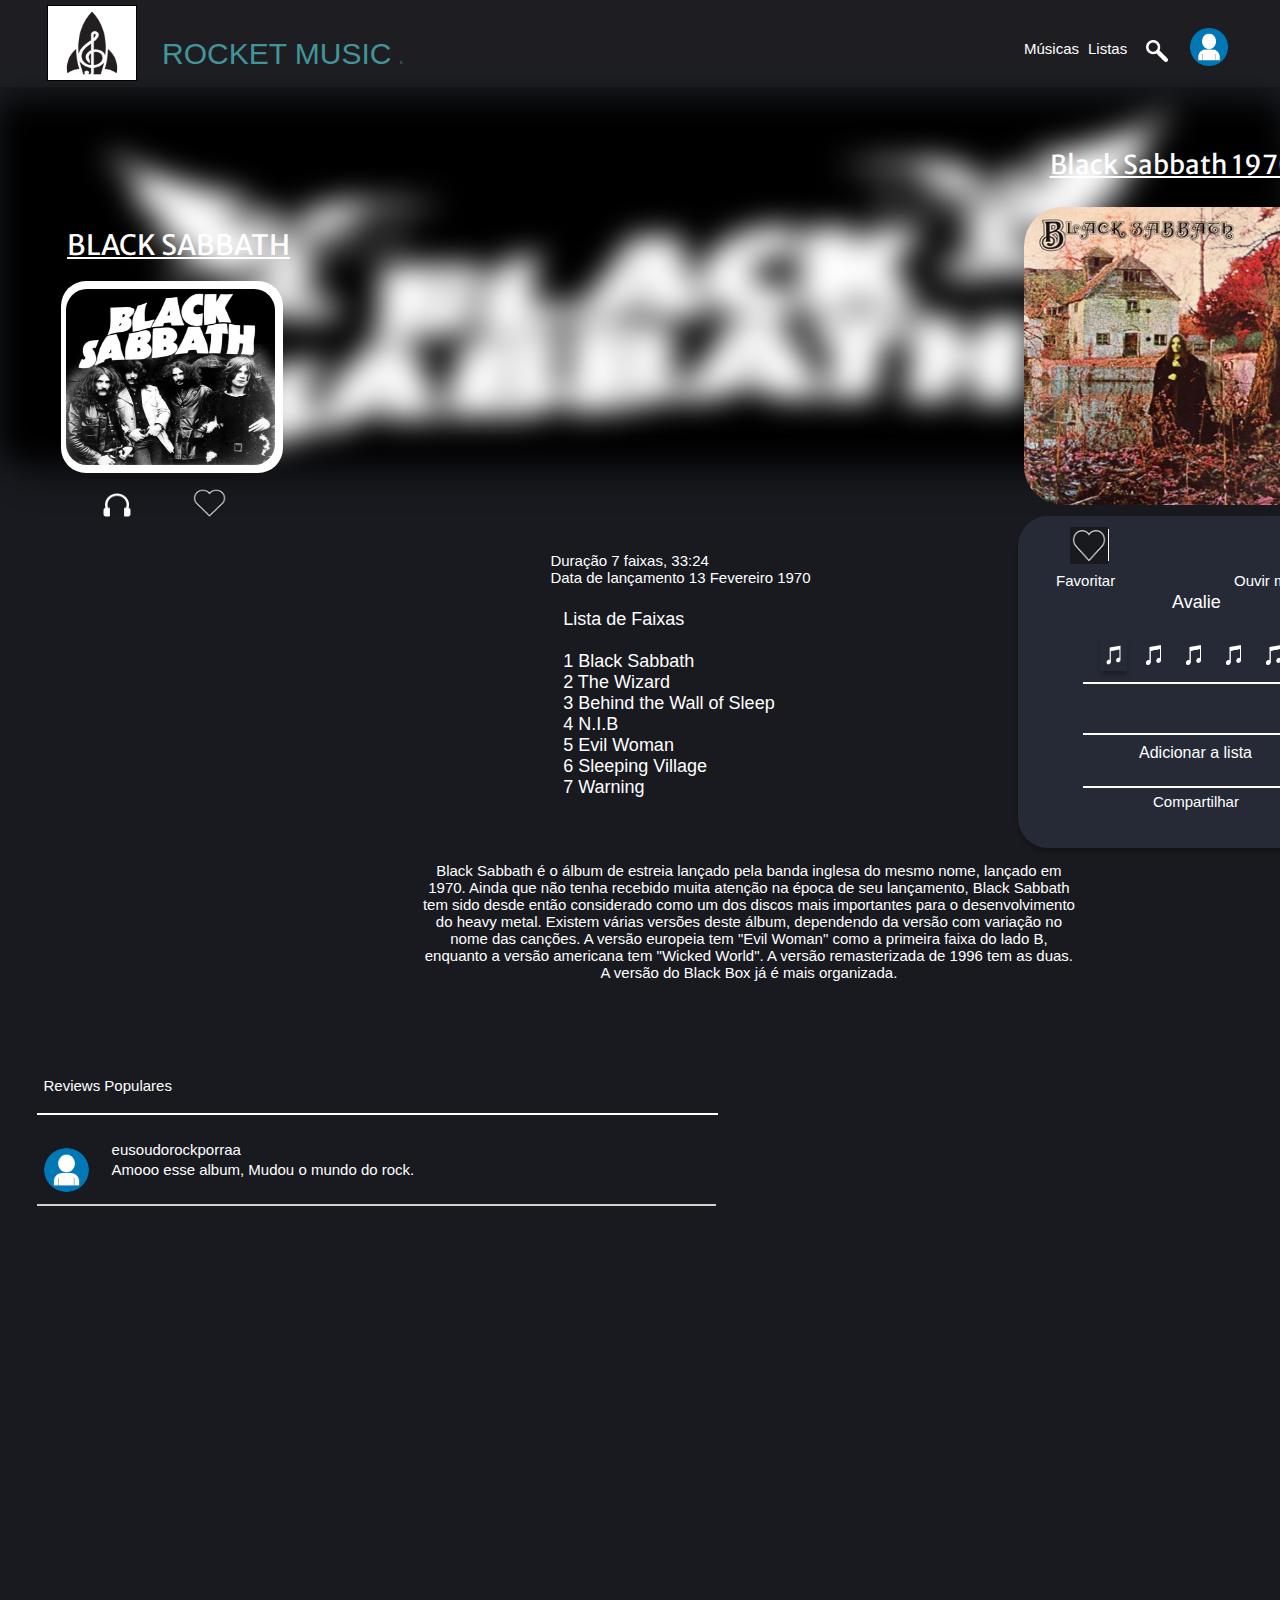
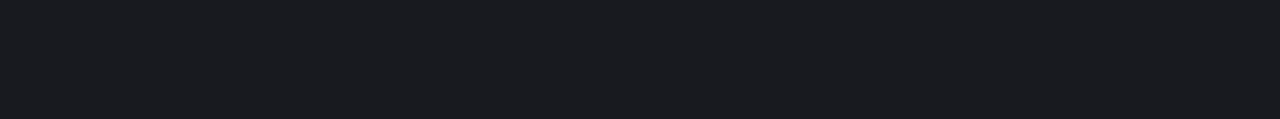
==== frontend/Home Page/EQUIPE ROCKET/album.html @ 131de7f9 "atualização2" ====
<!DOCTYPE html>
<html lang="pt-br">
<head>
  <meta charset="UTF-8">
  <meta name="viewport" content="width=device-width, initial-scale=1.0">
  <link href="imagens/logo.ico" rel="shortcup icon" type="image/x-icon">
  <link rel="stylesheet" href="style.css" />

  <link rel="preconnect" href="https://fonts.googleapis.com">
<link rel="preconnect" href="https://fonts.gstatic.com" crossorigin>
<link href="https://fonts.googleapis.com/css2?family=Josefin+Sans:wght@200&family=Merriweather+Sans&family=Mulish:wght@200&display=swap" rel="stylesheet">

</head>

<body>
  <div class="Desktop1">
    <img class="CapaTitulo" src="imagens/fundo.webp" />
    <div class="Navbar">
      <div class="Rectangle1"></div>
      <img class="um" src="imagens/pesquisa.png" />
      <div class="RocketMusicS">
        <span style="color: #41959A; font-size: 30px; font-family: 'RocknRoll One', sans-serif; font-weight: 400; word-wrap: break-word;">ROCKET MUSIC</span>
        <span style="color: #41959A; font-size: 5px; font-family: 'RocknRoll One', sans-serif; font-weight: 400; word-wrap: break-word;">s</span>
      </div>
      <div class="Listas" style="color: white; font-size: 15px; font-family: 'RocknRoll One', sans-serif; font-weight: 400; word-wrap: break-word;">Listas</div>
      <div class="Musicas" style="color: white; font-size: 15px; font-family: 'RocknRoll One', sans-serif; font-weight: 400; word-wrap: break-word;">Músicas</div>
      <img class="dois" src="imagens/usuario.png" />
    </div>
    <div class="Rectangle4"></div>
    <img class="logobanda" src="imagens/capa.jpg" />
    <img class="tres" src="imagens/fone.png" />
    <img class="coracao" src="imagens/coracao.png" />
    <div class="BlackSabbath">BLACK SABBATH</div>
    <div class="ListaDeFaixas">Lista de Faixas<br /><br />1 Black Sabbath<br />2 The Wizard<br />3 Behind the Wall of Sleep<br />4 N.I.B<br />5 Evil Woman<br />6 Sleeping Village<br />7 Warning</div>
    <div class="DuraçãoeLançamento">Duração 7 faixas, 33:24<br />Data de lançamento 13 Fevereiro 1970</div>
    <div class="Vector"></div>
    <img class="IconRocketMusic1" src="imagens/teste.jpg" />
    <img class="BlackSabbathDebutAlbum1" src="imagens/albumbs.jpg" />
    <div class="BlackSabbath1970">Black Sabbath 1970</div>
    <div class="Quadro6">
      <div class="Retângulo5"></div>
      <img class="notas1" src="imagens/notamusical.png" />
      <img class="notas2" src="imagens/notamusical.png" />
      <img class="notas3" src="imagens/notamusical.png" />
      <img class="notas4" src="imagens/notamusical.png" />
      <img class="notas5" src="imagens/notamusical.png" />
      <div class="Avalie">Avalie</div>
      <div class="Vector"></div>
      <img class="dez" src="imagens/coracao.png" />
      <img class="nove" src="imagens/assistamaistarde.png" />
      <div class="Favoritar">Favoritar</div>
      <div class="OuvirMaisTarde">Ouvir mais tarde</div>
      <div class="Review">Review</div>
      <div class="AdicionarALista">Adicionar a lista</div>
      <div class="Compartilhar">Compartilhar</div>
      <div class="Linha3"></div>
      <div class="Linha5"></div>
      <div class="Linha6"></div>
    </div>
    <div class="Review">
      <div class="Linha2"></div>
      <div class="ReviewsPopulares">Reviews Populares</div>
      <div class="AmoooEsseAlbumMudouOMundoDoRock">Amooo esse album, Mudou o mundo do rock.</div>
      <img class="Ellipse1" src="imagens/usuario.png" />
      <div class="Eusoudorockporraa">eusoudorockporraa</div>
      <div class="Linha1"></div>
    </div>
    <div class="resumoalbum">Black Sabbath é o álbum de estreia lançado pela banda inglesa do mesmo nome, lançado em 1970. Ainda que não tenha recebido muita atenção na época de seu lançamento, Black Sabbath tem sido desde então considerado como um dos discos mais importantes para o desenvolvimento do heavy metal. Existem várias versões deste álbum, dependendo da versão com variação no nome das canções. A versão europeia tem "Evil Woman" como a primeira faixa do lado B, enquanto a versão americana tem "Wicked World". A versão remasterizada de 1996 tem as duas. A versão do Black Box já é mais organizada.</div>
  </div>

</body>

</html>
---- frontend/Home Page/EQUIPE ROCKET/style.css ----
*{
  margin: 0;
  padding: 0;
  box-sizing: border-box;
}

body {
    
    font-family: 'RocknRoll One', sans-serif;
    background-color: #181A1F;
    z-index: 1;
    overflow-x: hidden;
  }
  
  .desktop-1 * {
  box-sizing: border-box;
  }
  
  .desktop-1 * {
  box-sizing: border-box;
  }
  
  .desktop-1 {
  background: #080A15;
  width: auto;
  height: 1934px;
  position: relative;
  }
  .CapaTitulo {
    width: 100%; /* Ocupando toda a largura disponível */
    height: 40%; /* Altura automática com base no conteúdo */
    box-shadow: 15px 15px 15px rgba(0, 0, 0, 0.5);
    border-radius: 20px;
    filter: blur(15px);
    top: 100px;
    position: absolute;
    vertical-align: top; /* Alinha a imagem no topo */
}

  .Navbar {
    width: 1430px;
    height: 87px;
    left: 100%;
    z-index: 999;
  }

  .Rectangle1 {
    width: 100%;
    height: 87px;
    left: 0;
    top: 0;
    position: absolute;
    background: rgba(47, 44, 44, 0.28);
  }

  .um {
    width: 22px;
    height: 22px;
    left: 89.5%;
    top: 40px;
    position: absolute;
  }

  .RocketMusicS {
    left: 162px;
    top: 37px;
    position: absolute;
    color: #41959A;
    font-size: 30px;
    font-family: 'RocknRoll One', sans-serif;
    font-weight: 400;
    word-wrap: break-word;
  }

  .RocketMusicS span {
    color: #41959A;
    font-size: 5px;
    font-family: 'RocknRoll One', sans-serif;
    font-weight: 400;
    word-wrap: break-word;
  }

  .Listas {
    left: 85%;
    top: 40px;
    position: absolute;
    color: white;
    font-size: 15px;
    font-family: RocknRoll One;
    font-weight: 400;
    word-wrap: break-word;
    }
    
    .Musicas {
    left: 80%;
    top: 40px;
    position: absolute;
    color: white;
    font-size: 15px;
    font-family: RocknRoll One;
    font-weight: 400;
    word-wrap: break-word;
    }

  .dois {
    width: 38px;
    height: 38px;
    left: 93%;
    top: 28px;
    position: absolute;
  }

  .Rectangle4 {
    width: 222px;
    height: 192px;
    left: 61px;
    top: 281px;
    position: absolute;
    background: white;
    border-radius: 25px;
  }

  .logobanda {
    width: 209px;
    height: 176px;
    left: 66px;
    top: 289px;
    position: absolute;
    border-radius: 21px;
  }

  .tres {
    width: 40px;
    height: 34px;
    left: 97px;
    top: 488px;
    position: absolute;
  }
  .coracao{
    width: 35px;
    height: 30px;
    left: 192px;
    top: 488px;
    position: absolute;

  }

  .BlackSabbath {
    width: 267px;
    height: 54px;
    left: 45px;
    top: 227px;
    position: absolute;
    text-align: center;
    color: white;
    font-size: 28px;
    font-family: 'Merriweather Sans', sans-serif;
    font-weight: 400;
    text-decoration: underline;
    word-wrap: break-word;
  }

  .ListaDeFaixas {
    width: 430px;
    left: 44%;
    top: 609px;
    position: absolute;
    color: white;
    font-size: 18px;
    font-family: 'RocknRoll One', sans-serif;
    font-weight: 400;
    word-wrap: break-word;
  }

  .DuraçãoeLançamento {
    left: 43%;
    top: 552px;
    position: absolute;
    color: white;
    font-size: 15px;
    font-family: 'RocknRoll One', sans-serif;
    font-weight: 400;
    word-wrap: break-word;
  }

  .Vector {
    width: 32px;
    height: 34px;
    left: 196px;
    top: 488px;
    position: absolute;
    background: white;
  }

  .IconRocketMusic1 {
    width: 90px;
    height: 76px;
    left: 47px;
    top: 5px;
    position: absolute;
    border: 1px solid black;
  }

  .BlackSabbathDebutAlbum1 {
    width: 338px;
    height: 298px;
    left: 80%;
    top: 207px;
    position: absolute;
    border-radius: 39px;
  }

  .BlackSabbath1970 {
    width: 289px;
    height: 30px;
    left: 82%;
    top: 148px;
    position: absolute;
    color: white;
    font-size: 26px;
    font-family: 'Merriweather Sans', sans-serif;
    font-weight: 400;
    text-decoration: underline;
    word-wrap: break-word;
  }

  .Quadro6 {
    width: 359px;
    height: 332px;
    left: 79.3%;
    top: 514px;
    position: absolute;
  }

  .Retângulo5 {
    width: 359px;
    height: 332px;
    left: 3px;
    top: 2px;
    position: absolute;
    background: rgba(113, 136, 191, 0.15);
    box-shadow: 0px 4px 4px rgba(0, 0, 0, 0.25);
    border-radius: 30px;
    border: 1px solid rgba(14, 21, 36, 0);
  }

  .notas1 {
    width: 27px;
    height: 32px;
    left: 125px;
    top: 125px;
    position: absolute;
  }

  .notas2 {
    width: 27px;
    height: 32px;
    left: 85px;
    top: 125px;
    position: absolute;
    box-shadow: 0px 4px 4px rgba(0, 0, 0, 0.25);
    border: 1px solid rgba(0, 0, 0, 0);
  }

  .notas3 {
    width: 27px;
    height: 32px;
    left: 165px;
    top: 125px;
    position: absolute;
  }

  .notas4 {
    width: 27px;
    height: 32px;
    left: 205px;
    top: 125px;
    position: absolute;
  }

  .notas5 {
    width: 27px;
    height: 32px;
    left: 245px;
    top: 125px;
    position: absolute;
  }

  .Avalie {
    width: 58px;
    height: 27px;
    left: 157px;
    top: 78px;
    position: absolute;
    color: white;
    font-size: 18px;
    font-family: 'RocknRoll One', sans-serif;
    font-weight: 400;
    word-wrap: break-word;
  }

  .Vector {
    width: 37.68px;
    height: 32.38px;
    left: 56.53px;
    top: 14.62px;
    position: absolute;
    background: white;
  }

  .dez {
    width: 38px;
    height: 37px;
    left: 55px;
    top: 13px;
    position: absolute;
    background-color: #181A1F;
    border: 1px solid rgba(19, 7, 7, 0);
  }

  .nove {
    width: 38px;
    height: 37px;
    left: 264px;
    top: 13px;
    position: absolute;
    border: 1px solid rgba(19, 7, 7, 0);
  }

  .Favoritar {
    width: 69px;
    height: 32px;
    left: 41px;
    top: 58px;
    position: absolute;
    color: white;
    font-size: 15px;
    font-family: 'RocknRoll One', sans-serif;
    font-weight: 400;
    word-wrap: break-word;
  }

  .OuvirMaisTarde {
    width: 127px;
    height: 32px;
    left: 219px;
    top: 58px;
    position: absolute;
    color: white;
    font-size: 15px;
    font-family: 'RocknRoll One', sans-serif;
    font-weight: 400;
    word-wrap: break-word;
  }

  .Review {
    width: 65px;
    height: 27px;
    left: 10%;
    top: 183px;
    position: absolute;
    color: white;
    font-size: 18px;
    font-family: 'RocknRoll One', sans-serif;
    font-weight: 400;
    word-wrap: break-word;
  }

  .AdicionarALista {
    width: 135px;
    height: 24px;
    left: 124px;
    top: 230px;
    position: absolute;
    color: white;
    font-size: 16px;
    font-family: 'RocknRoll One', sans-serif;
    font-weight: 400;
    word-wrap: break-word;
  }

  .Compartilhar {
    width: 101px;
    height: 22px;
    left: 138px;
    top: 279px;
    position: absolute;
    color: white;
    font-size: 15px;
    font-family: 'RocknRoll One', sans-serif;
    font-weight: 400;
    word-wrap: break-word;
  }

  .Linha3 {
    width: 227px;
    height: 0;
    left: 19%;
    top: 168px;
    position: absolute;
    border: 1px white solid;
  }

  .Linha5 {
    width: 228px;
    height: 0;
    left: 19%;
    top: 219px;
    position: absolute;
    border: 1px white solid;
  }

  .Linha6 {
    width: 226px;
    height: 0;
    left: 19%;
    top: 272px;
    position: absolute;
    border: 1px white solid;
  }

  .Review {
    width: 681px;
    height: 127.99px;
    left: 384px;
    top: 1077px;
    position: absolute;
  }

  .Linha2 {
    width: 681px;
    height: 0;
    left: -51%;
    top: 36px;
    position: absolute;
    border: 1px white solid;
  }

  .ReviewsPopulares {
    left: -50%;
    top: 0;
    position: absolute;
    color: white;
    font-size: 15px;
    font-family: 'RocknRoll One', sans-serif;
    font-weight: 400;
    word-wrap: break-word;
  }

  .AmoooEsseAlbumMudouOMundoDoRock {
    left: -40%;
    top: 84px;
    position: absolute;
    color: white;
    font-size: 15px;
    font-family: 'RocknRoll One', sans-serif;
    font-weight: 400;
    word-wrap: break-word;
  }

  .Ellipse1 {
    width: 45px;
    height: 44px;
    left: -50%;
    top: 71px;
    position: absolute;
    border-radius: 9999px;
  }

  .Eusoudorockporraa {
    left: -40%;
    top: 64px;
    position: absolute;
    color: white;
    font-size: 15px;
    font-family: 'RocknRoll One', sans-serif;
    font-weight: 400;
    word-wrap: break-word;
  }

  .Linha1 {
    width: 679px;
    height: 0;
    left: -51%;
    top: 127.41px;
    position: absolute;
    opacity: 0.80;
    border: 1px white solid;
  }

  .resumoalbum {
    width: 653px;
    height: 195px;
    left: 33%;
    top: 862px;
    position: absolute;
    text-align: center;
    color: white;
    font-size: 15px;
    font-family: 'RocknRoll One', sans-serif;
    font-weight: 400;
    word-wrap: break-word;
  }
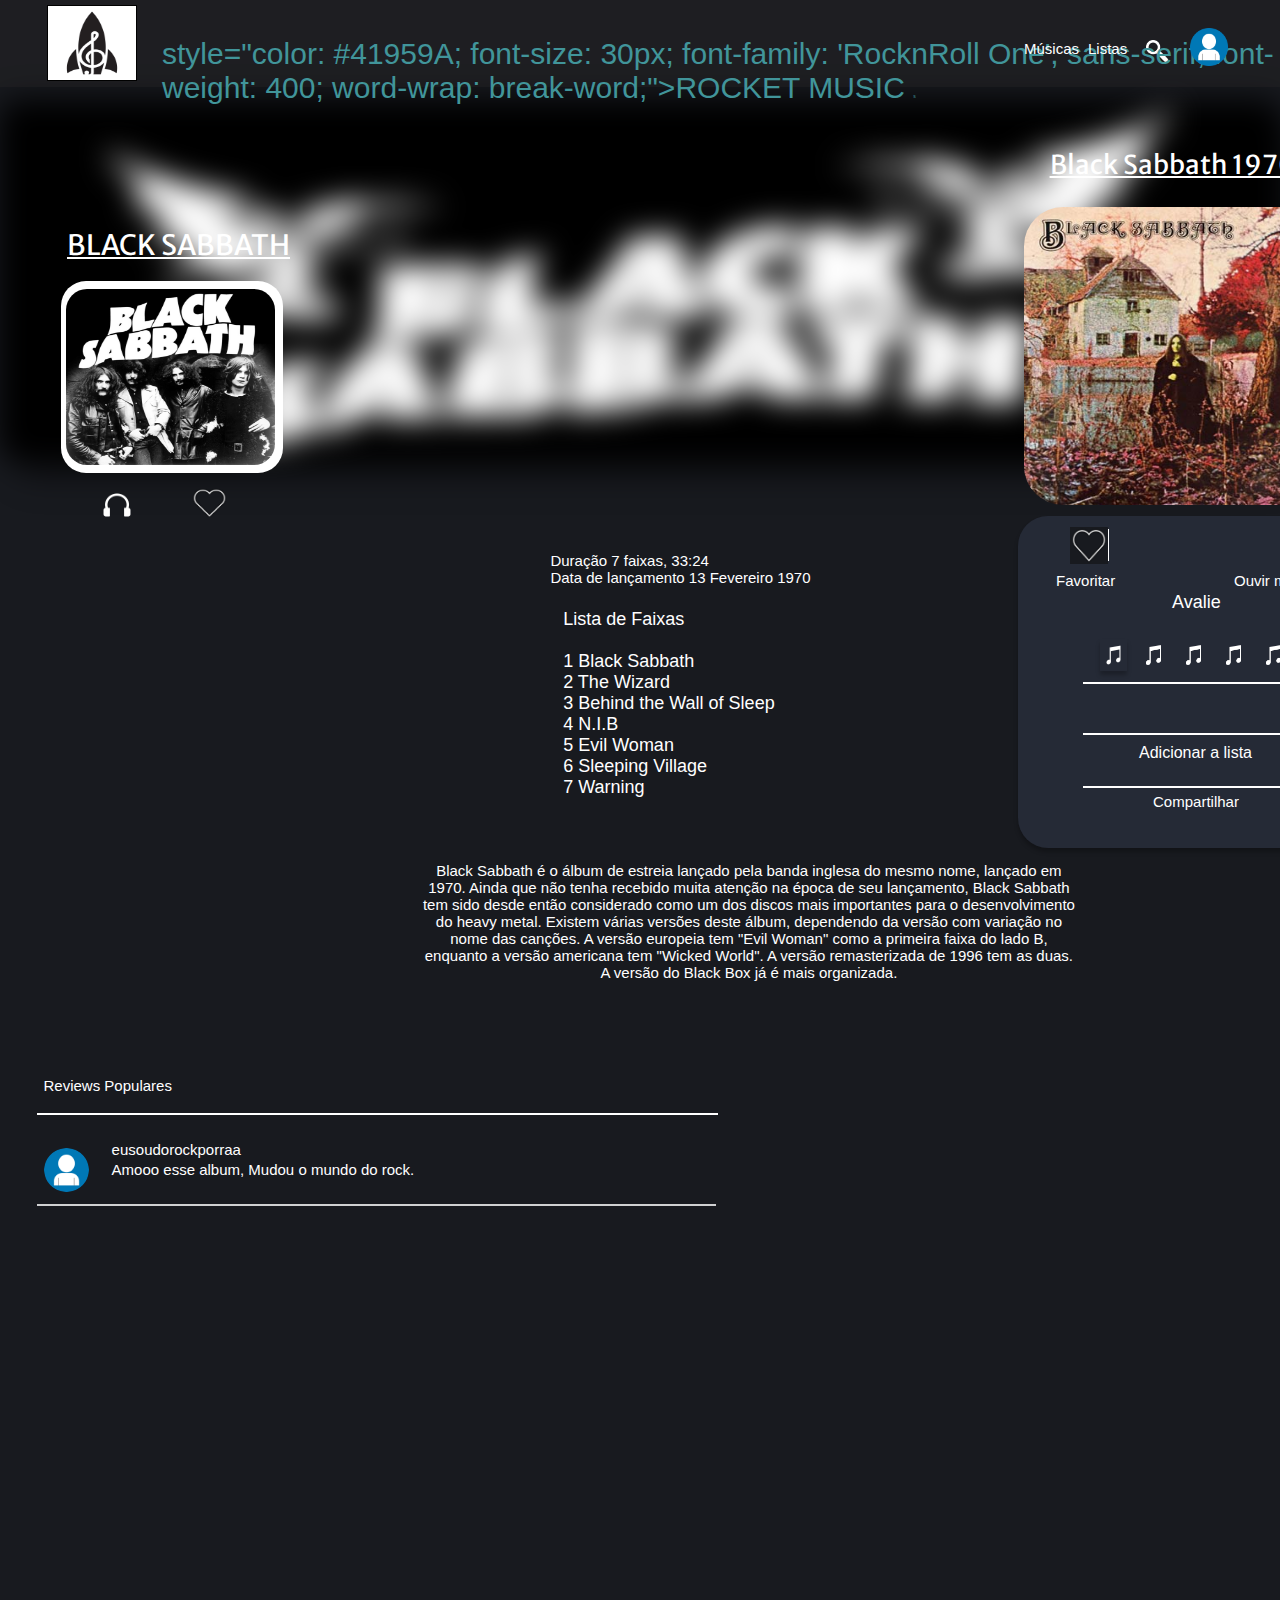
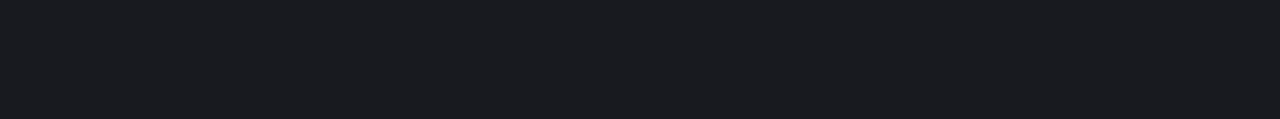
==== commit f409b8ed: "atualização2" ====
--- a/frontend/Home Page/EQUIPE ROCKET/album.html
+++ b/frontend/Home Page/EQUIPE ROCKET/album.html
@@ -19,7 +19,7 @@
       <div class="Rectangle1"></div>
       <img class="um" src="imagens/pesquisa.png" />
       <div class="RocketMusicS">
-        <span style="color: #41959A; font-size: 30px; font-family: 'RocknRoll One', sans-serif; font-weight: 400; word-wrap: break-word;">ROCKET MUSIC</span>
+        <span href="/frontend/Home Page/index.html"></span>style="color: #41959A; font-size: 30px; font-family: 'RocknRoll One', sans-serif; font-weight: 400; word-wrap: break-word;">ROCKET MUSIC</span>
         <span style="color: #41959A; font-size: 5px; font-family: 'RocknRoll One', sans-serif; font-weight: 400; word-wrap: break-word;">s</span>
       </div>
       <div class="Listas" style="color: white; font-size: 15px; font-family: 'RocknRoll One', sans-serif; font-weight: 400; word-wrap: break-word;">Listas</div>
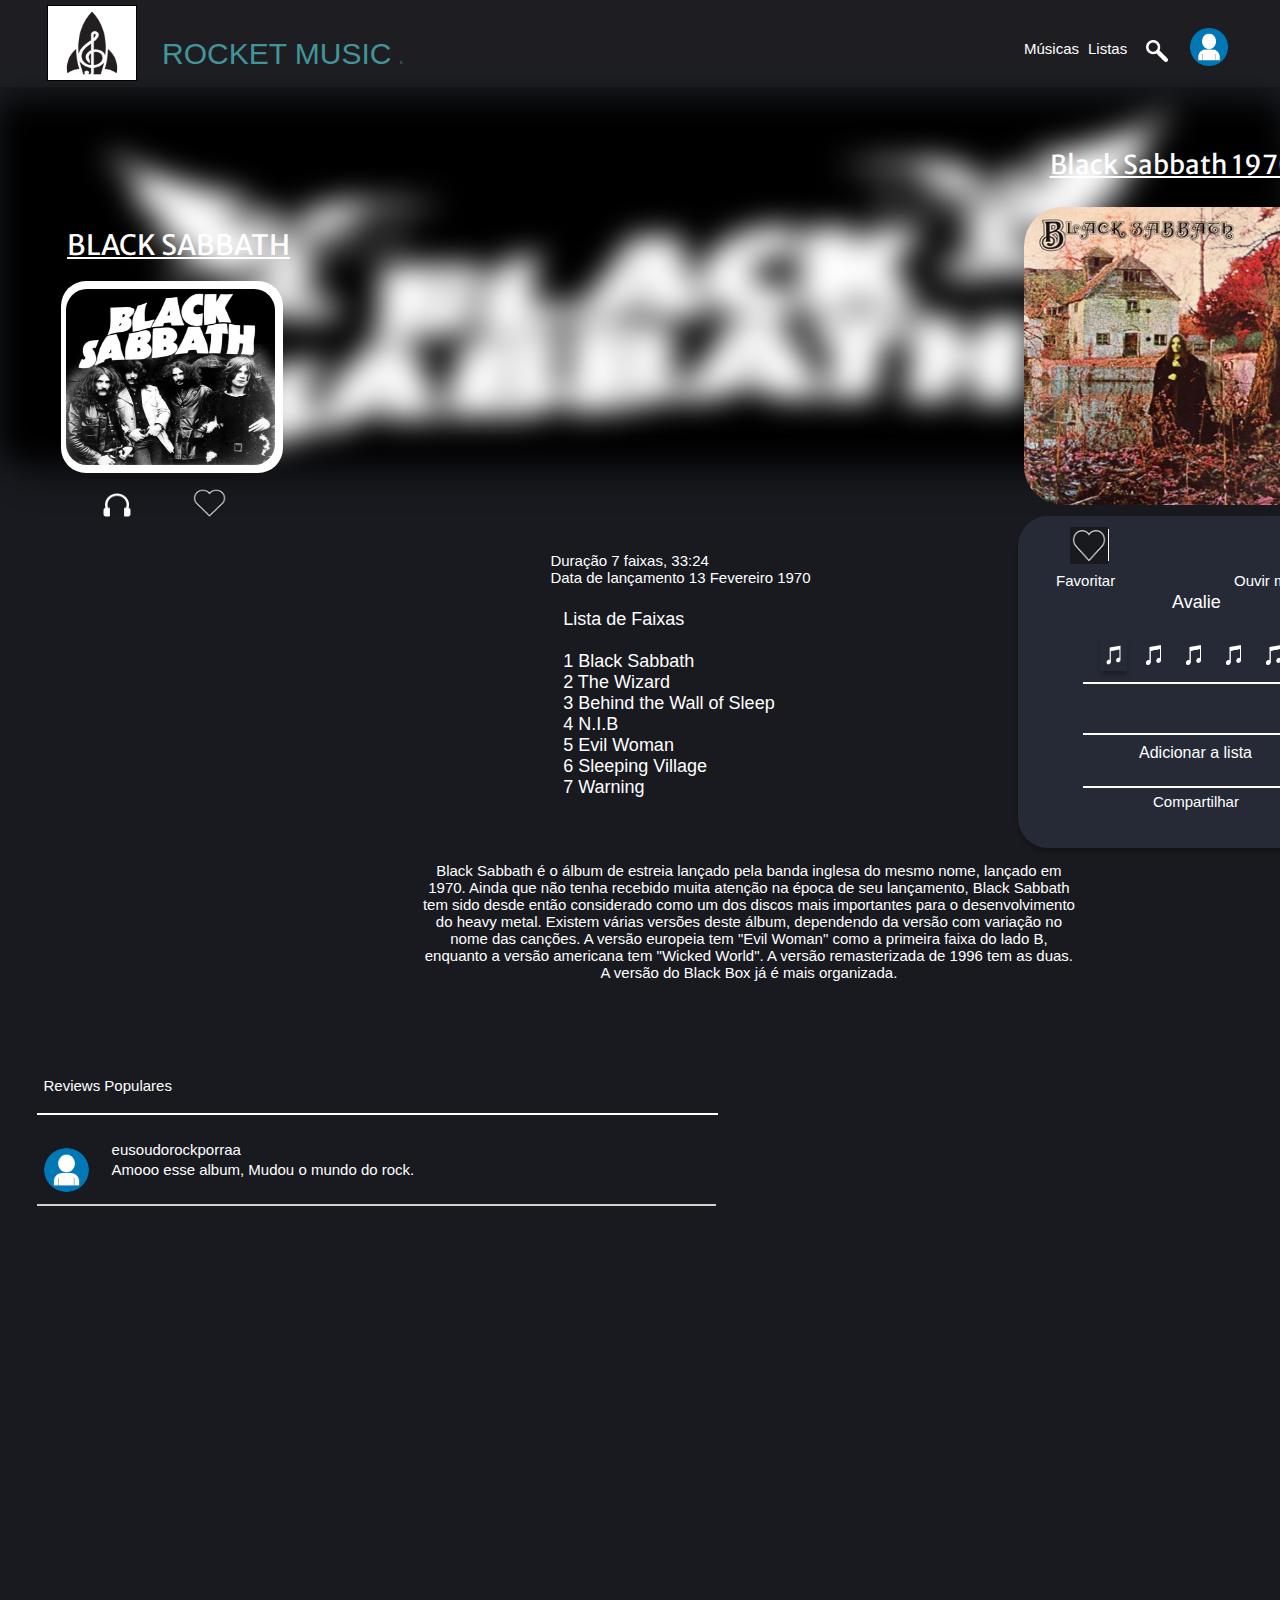
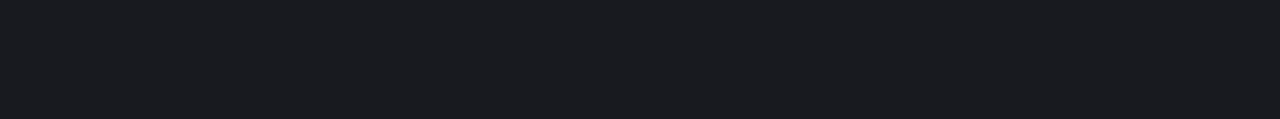
==== commit c44274da: "atualização" ====
--- a/frontend/Home Page/EQUIPE ROCKET/album.html
+++ b/frontend/Home Page/EQUIPE ROCKET/album.html
@@ -19,7 +19,7 @@
       <div class="Rectangle1"></div>
       <img class="um" src="imagens/pesquisa.png" />
       <div class="RocketMusicS">
-        <span href="/frontend/Home Page/index.html"></span>style="color: #41959A; font-size: 30px; font-family: 'RocknRoll One', sans-serif; font-weight: 400; word-wrap: break-word;">ROCKET MUSIC</span>
+        <span style="color: #41959A; font-size: 30px; font-family: 'RocknRoll One', sans-serif; font-weight: 400; word-wrap: break-word;">ROCKET MUSIC</span>
         <span style="color: #41959A; font-size: 5px; font-family: 'RocknRoll One', sans-serif; font-weight: 400; word-wrap: break-word;">s</span>
       </div>
       <div class="Listas" style="color: white; font-size: 15px; font-family: 'RocknRoll One', sans-serif; font-weight: 400; word-wrap: break-word;">Listas</div>
